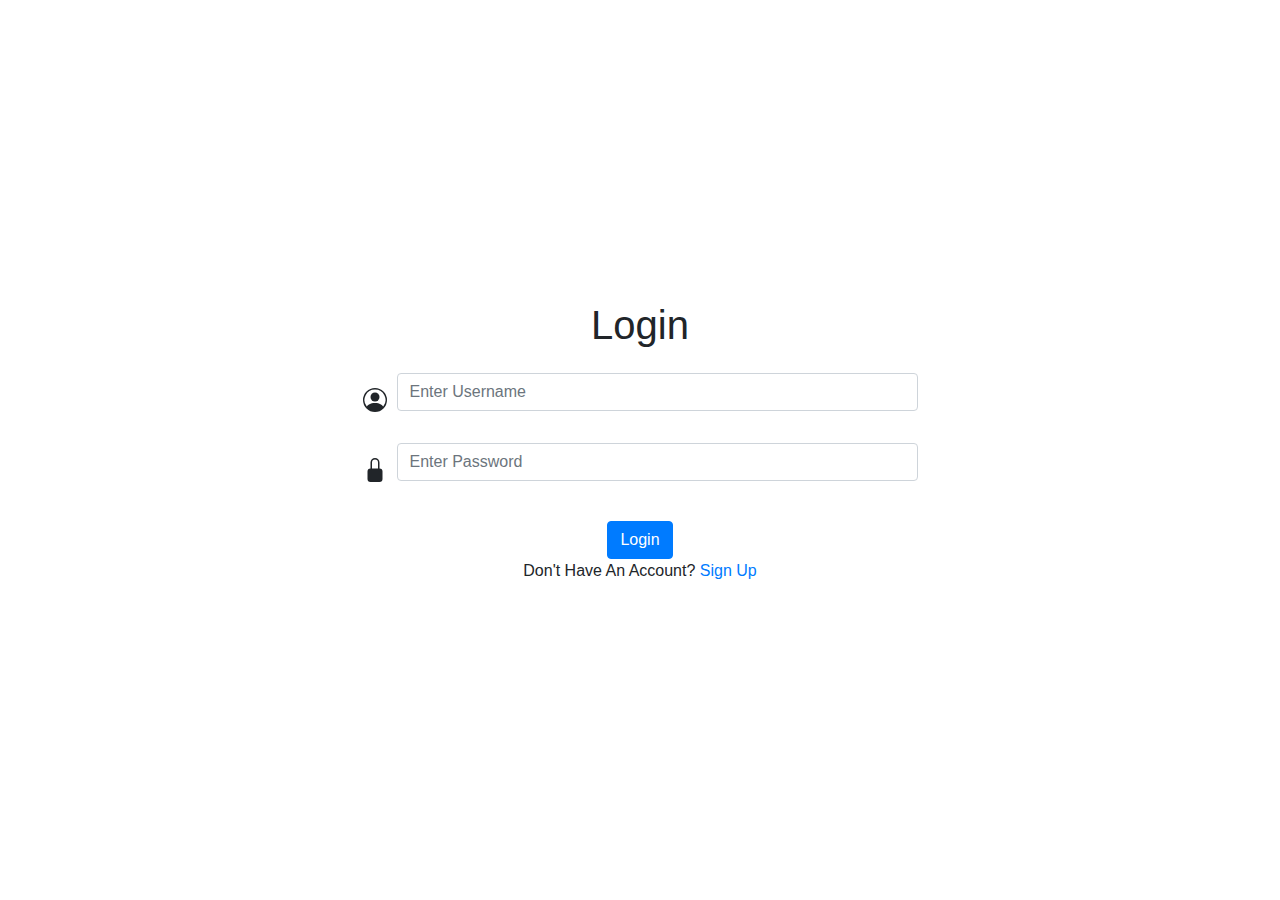
==== login.html @ c999b5e5 "Add files via upload" ====
<!DOCTYPE html>
<html>

<head>
    <link rel="stylesheet" href="https://stackpath.bootstrapcdn.com/bootstrap/4.5.2/css/bootstrap.min.css" integrity="sha384-JcKb8q3iqJ61gNV9KGb8thSsNjpSL0n8PARn9HuZOnIxN0hoP+VmmDGMN5t9UJ0Z" crossorigin="anonymous" />
    <link rel="stylesheet" href="login_style.css">
    <script src="login_script.js"></script>
    <script src="https://code.jquery.com/jquery-3.5.1.slim.min.js" integrity="sha384-DfXdz2htPH0lsSSs5nCTpuj/zy4C+OGpamoFVy38MVBnE+IbbVYUew+OrCXaRkfj" crossorigin="anonymous"></script>
    <script src="https://cdn.jsdelivr.net/npm/popper.js@1.16.1/dist/umd/popper.min.js" integrity="sha384-9/reFTGAW83EW2RDu2S0VKaIzap3H66lZH81PoYlFhbGU+6BZp6G7niu735Sk7lN" crossorigin="anonymous"></script>
    <script src="https://stackpath.bootstrapcdn.com/bootstrap/4.5.2/js/bootstrap.min.js" integrity="sha384-B4gt1jrGC7Jh4AgTPSdUtOBvfO8shuf57BaghqFfPlYxofvL8/KUEfYiJOMMV+rV" crossorigin="anonymous"></script>
</head>

<body>
    <div class="container d-flex justify-content-center align-items-center" style="height: 100vh;">
        <form id="addUserForm" class="form-container w-50">
            <h1 class="text-center mb-4">Login</h1>
            <div class="form-row align-items-center">
                <div class="col-auto">
                    <svg xmlns="http://www.w3.org/2000/svg" width="24" height="24" fill="currentColor" class="bi bi-person-circle" viewBox="0 0 16 16">
                        <path d="M11 6a3 3 0 1 1-6 0 3 3 0 0 1 6 0" />
                        <path fill-rule="evenodd" d="M0 8a8 8 0 1 1 16 0A8 8 0 0 1 0 8m8-7a7 7 0 0 0-5.468 11.37C3.242 11.226 4.805 10 8 10s4.757 1.225 5.468 2.37A7 7 0 0 0 8 1" />
                    </svg>
                </div>
                <div class="col">
                    <input type="text" class="form-control" id="name" placeholder="Enter Username" />
                    <p id="nameErrMsg" class="text-danger"></p>
                </div>
            </div>
            <div class="form-row align-items-center mt-3">
                <div class="col-auto">
                    <svg xmlns="http://www.w3.org/2000/svg" width="24" height="24" fill="currentColor" class="bi bi-lock-fill" viewBox="0 0 16 16">
                        <path d="M8 1a2 2 0 0 1 2 2v4H6V3a2 2 0 0 1 2-2m3 6V3a3 3 0 0 0-6 0v4a2 2 0 0 0-2 2v5a2 2 0 0 0 2 2h6a2 2 0 0 0 2-2V9a2 2 0 0 0-2-2" />
                    </svg>
                </div>
                <div class="col">
                    <input type="password" class="form-control" id="email" placeholder="Enter Password" />
                    <p id="emailErrMsg" class="text-danger"></p>
                </div>
            </div>
            <div class="text-center mt-4">
                <button type="submit" class="btn btn-primary">Login</button>
                <p>Don't Have An Account? <a href="https://www.ccbp.in/" target="_blank">Sign Up</a></p>
            </div>
        </form>
    </div>
</body>

</html>
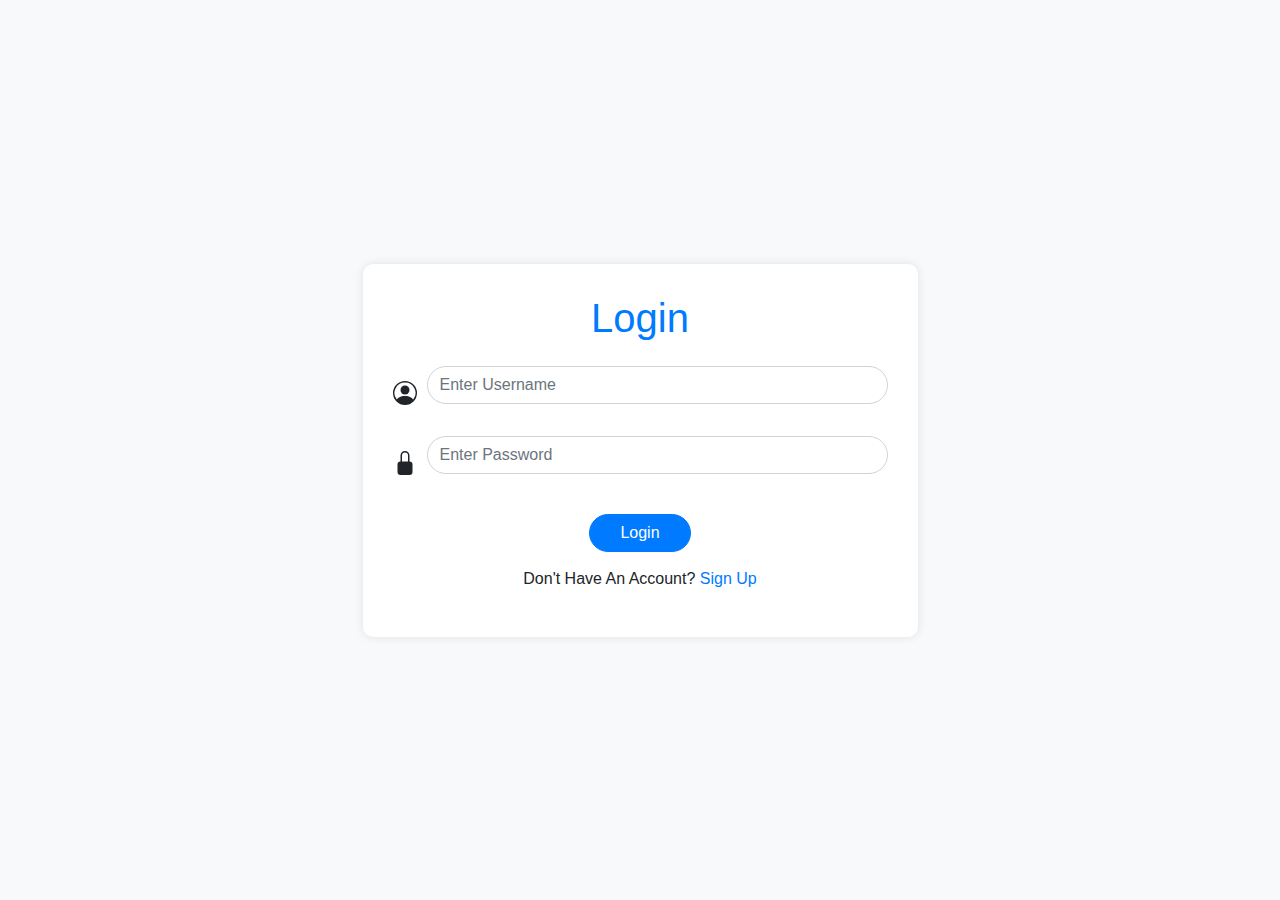
==== commit a27f4e05: "login.html" ====
--- a/login.html
+++ b/login.html
@@ -39,7 +39,7 @@
             </div>
             <div class="text-center mt-4">
                 <button type="submit" class="btn btn-primary">Login</button>
-                <p>Don't Have An Account? <a href="https://www.ccbp.in/" target="_blank">Sign Up</a></p>
+                <p>Don't Have An Account? <a href="https://www.techazsure.com/" target="_blank">Sign Up</a></p>
             </div>
         </form>
     </div>
--- a/login_style.css
+++ b/login_style.css
@@ -0,0 +1,37 @@
+body {
+    background-color: #f8f9fa;
+}
+
+.form-container {
+    background-color: #ffffff;
+    border-radius: 10px;
+    box-shadow: 0 0 10px rgba(0, 0, 0, 0.1);
+    padding: 30px;
+}
+
+.form-container h1 {
+    color: #007bff;
+}
+
+.form-container .form-control {
+    border-radius: 20px;
+}
+
+.form-container .btn-primary {
+    border-radius: 20px;
+    padding-left: 30px;
+    padding-right: 30px;
+}
+
+.form-container p {
+    margin-top: 15px;
+}
+
+.form-container p a {
+    color: #007bff;
+    text-decoration: none;
+}
+
+.form-container p a:hover {
+    text-decoration: underline;
+}
